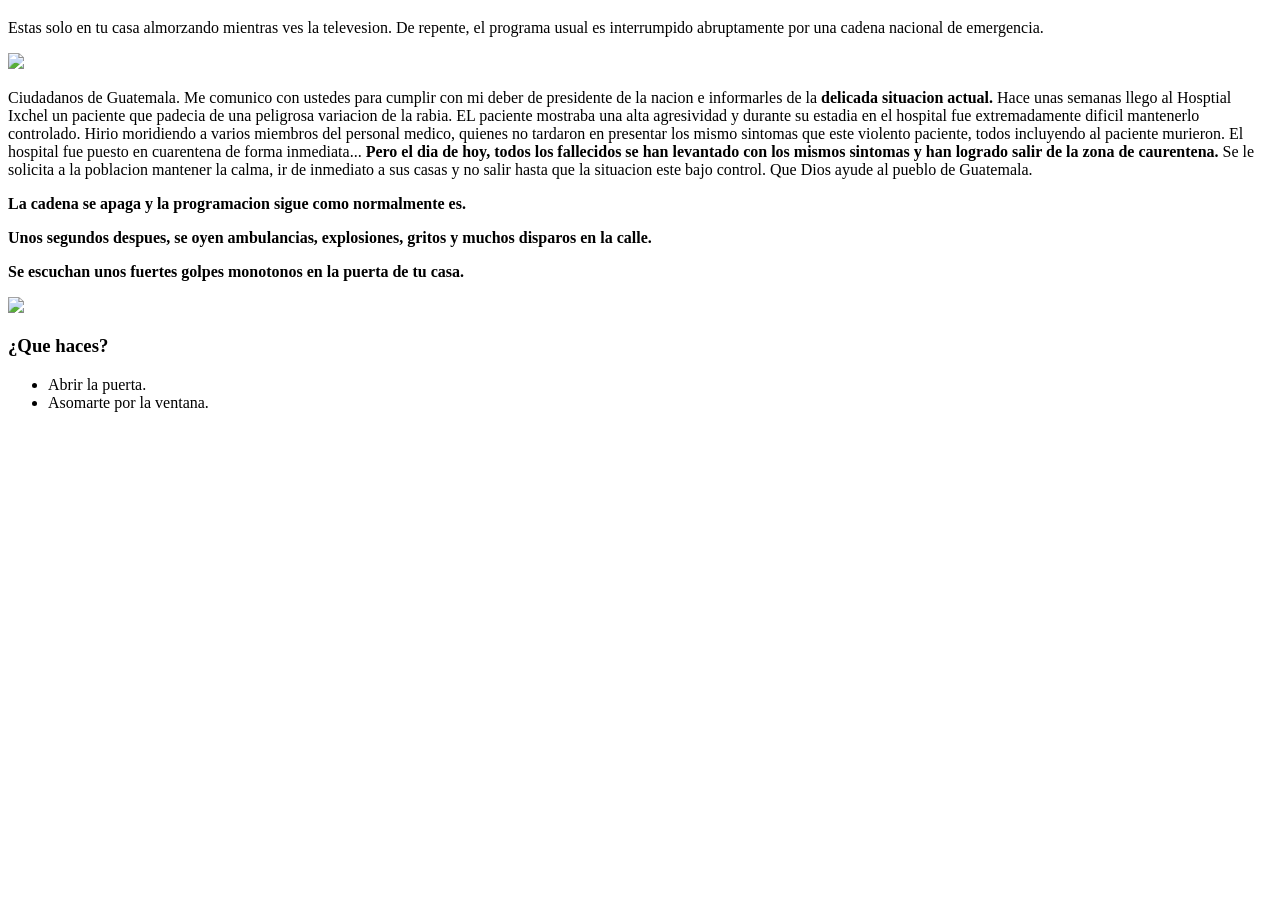
==== Laboratorio2/index.html @ 1971479c "Inicio de la historia HTML" ====
<!DOCTYPE html>
<html>
    <head>
        <title> </title>
    </head>
    <body>
        <section>
            <article>
                <h1></h1>
                <p>Estas solo en tu casa almorzando mientras ves la televesion. De repente, el programa usual es interrumpido abruptamente por una cadena nacional de emergencia.</p>
                <section>
                    <img
                    src="https://www.shutterstock.com/shutterstock/videos/1083072133/thumb/1.jpg?ip=x480">
                </section>
                <p>Ciudadanos de Guatemala. Me comunico con ustedes para cumplir con mi deber de presidente de la nacion e informarles de la <strong> delicada situacion actual.</strong>
                Hace unas semanas llego al Hosptial Ixchel un paciente que padecia de una peligrosa variacion de la rabia. EL paciente mostraba una alta agresividad y durante su estadia
            en el hospital fue extremadamente dificil mantenerlo controlado. Hirio moridiendo a varios miembros del personal medico, quienes no tardaron en presentar los mismo sintomas
        que este violento paciente, todos incluyendo al paciente murieron. El hospital fue puesto en cuarentena de forma inmediata... <strong>Pero el dia de hoy, todos los fallecidos
        se han levantado con los mismos sintomas y han logrado salir de la zona de caurentena.</strong> Se le solicita a la poblacion mantener la calma, ir de inmediato a sus casas y
    no salir hasta que la situacion este bajo control. Que Dios ayude al pueblo de Guatemala.</p>
    <p><strong>La cadena se apaga y la programacion sigue como normalmente es.</strong></p>
            </article>
        </section>
        <section>
            <p><strong>Unos segundos despues, se oyen ambulancias, explosiones, gritos y muchos disparos en la calle.</strong></p>
            <p><strong>Se escuchan unos fuertes golpes monotonos en la puerta de tu casa.</strong></p>
            <div>
                <img
                src="https://chrislovesjulia.com/wp-content/uploads/2016/07/trimmed-inside-door.jpg">
            </div>
            <h3>¿Que haces?</h3>
            <ul>
                <li>Abrir la puerta.</li>
                <li>Asomarte por la ventana.</li>
            </ul>
        </section>
    </body>
</html>
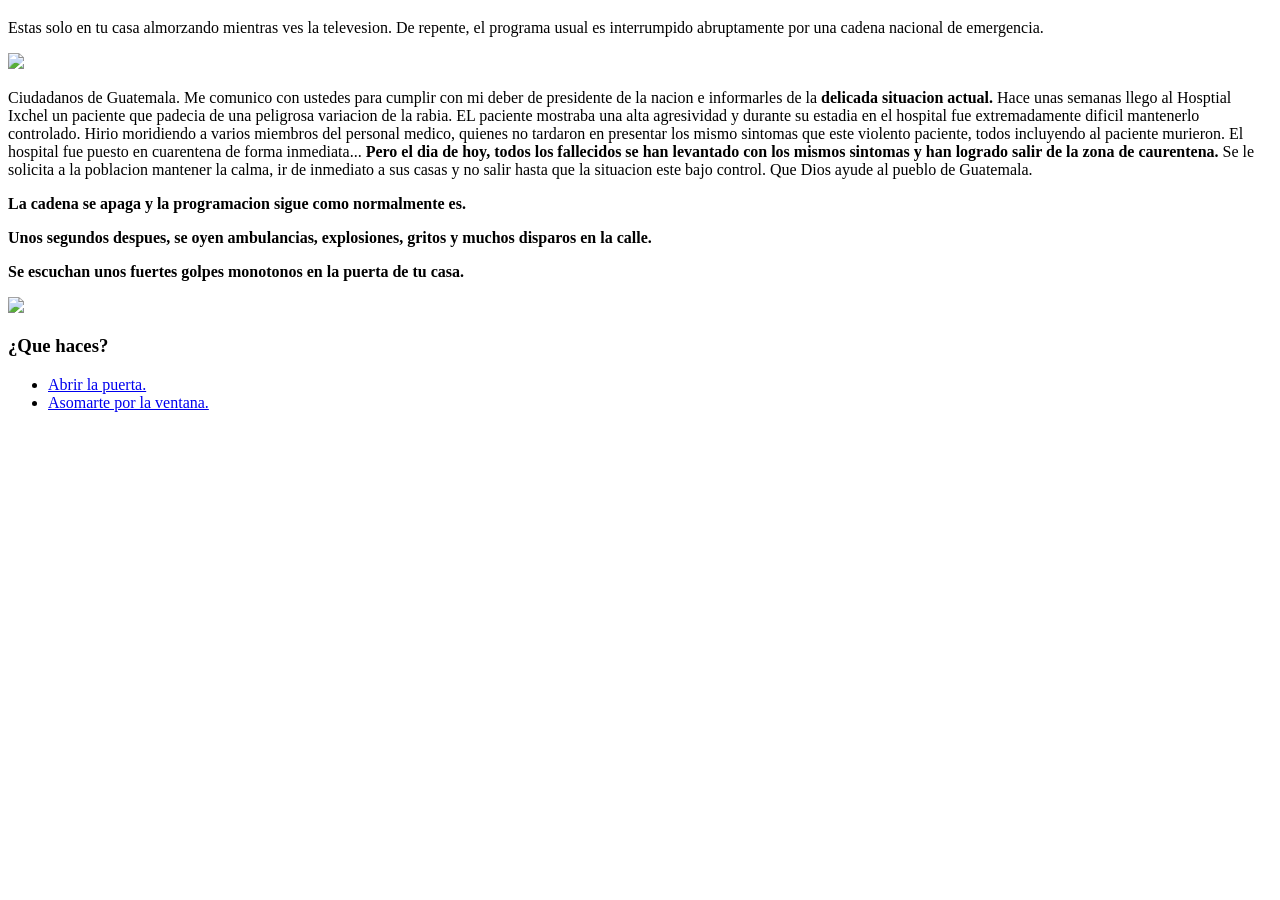
==== commit 8fa3fb6f: "Actualizcion de la narrativa. dos opciones desarrolladas." ====
--- a/Laboratorio2/index.html
+++ b/Laboratorio2/index.html
@@ -1,7 +1,7 @@
 <!DOCTYPE html>
 <html>
     <head>
-        <title> </title>
+        <title>El Brote</title>
     </head>
     <body>
         <section>
@@ -30,8 +30,8 @@
             </div>
             <h3>¿Que haces?</h3>
             <ul>
-                <li>Abrir la puerta.</li>
-                <li>Asomarte por la ventana.</li>
+                <li><a href="puerta.html">Abrir la puerta.</a></li>
+                <li><a href="ventana.html">Asomarte por la ventana.</a></li>
             </ul>
         </section>
     </body>
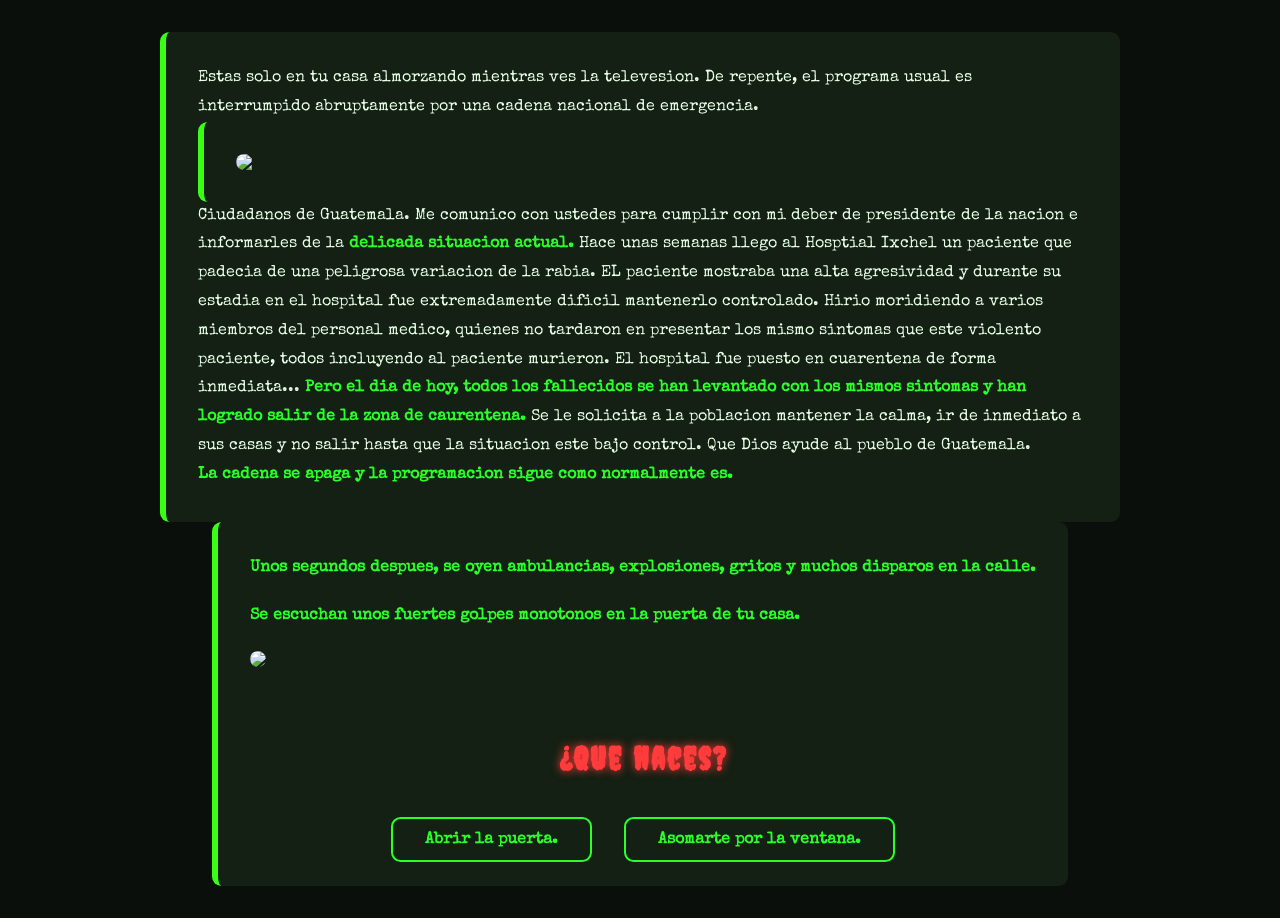
==== commit f8b90eb0: "integracion a css" ====
--- a/Laboratorio2/index.html
+++ b/Laboratorio2/index.html
@@ -1,38 +1,43 @@
-<!DOCTYPE html>
-<html>
-    <head>
-        <title>El Brote</title>
-    </head>
-    <body>
-        <section>
-            <article>
-                <h1></h1>
-                <p>Estas solo en tu casa almorzando mientras ves la televesion. De repente, el programa usual es interrumpido abruptamente por una cadena nacional de emergencia.</p>
-                <section>
-                    <img
-                    src="https://www.shutterstock.com/shutterstock/videos/1083072133/thumb/1.jpg?ip=x480">
-                </section>
-                <p>Ciudadanos de Guatemala. Me comunico con ustedes para cumplir con mi deber de presidente de la nacion e informarles de la <strong> delicada situacion actual.</strong>
-                Hace unas semanas llego al Hosptial Ixchel un paciente que padecia de una peligrosa variacion de la rabia. EL paciente mostraba una alta agresividad y durante su estadia
-            en el hospital fue extremadamente dificil mantenerlo controlado. Hirio moridiendo a varios miembros del personal medico, quienes no tardaron en presentar los mismo sintomas
-        que este violento paciente, todos incluyendo al paciente murieron. El hospital fue puesto en cuarentena de forma inmediata... <strong>Pero el dia de hoy, todos los fallecidos
-        se han levantado con los mismos sintomas y han logrado salir de la zona de caurentena.</strong> Se le solicita a la poblacion mantener la calma, ir de inmediato a sus casas y
-    no salir hasta que la situacion este bajo control. Que Dios ayude al pueblo de Guatemala.</p>
-    <p><strong>La cadena se apaga y la programacion sigue como normalmente es.</strong></p>
-            </article>
-        </section>
-        <section>
-            <p><strong>Unos segundos despues, se oyen ambulancias, explosiones, gritos y muchos disparos en la calle.</strong></p>
-            <p><strong>Se escuchan unos fuertes golpes monotonos en la puerta de tu casa.</strong></p>
-            <div>
-                <img
-                src="https://chrislovesjulia.com/wp-content/uploads/2016/07/trimmed-inside-door.jpg">
-            </div>
-            <h3>¿Que haces?</h3>
-            <ul>
-                <li><a href="puerta.html">Abrir la puerta.</a></li>
-                <li><a href="ventana.html">Asomarte por la ventana.</a></li>
-            </ul>
-        </section>
-    </body>
+<!DOCTYPE html>
+<html>
+    <head>
+        <title>El Brote</title>
+        <link href="https://fonts.googleapis.com/css2?family=Creepster&family=Special+Elite&display=swap" rel="stylesheet">
+        <link rel="stylesheet" href="css/story_theme.css">
+        <link rel="stylesheet" href="css/base.css">
+        <link rel="stylesheet" href="css/layouts.css">
+        <link rel="stylesheet" href="css/components.css">
+        <link rel="stylesheet" href="css/animations.css">
+    </head>
+    <body>
+        <section>
+            <article>
+                <p>Estas solo en tu casa almorzando mientras ves la televesion. De repente, el programa usual es interrumpido abruptamente por una cadena nacional de emergencia.</p>
+                <section>
+                    <img
+                    src="https://www.shutterstock.com/shutterstock/videos/1083072133/thumb/1.jpg?ip=x480">
+                </section>
+                <p>Ciudadanos de Guatemala. Me comunico con ustedes para cumplir con mi deber de presidente de la nacion e informarles de la <strong> delicada situacion actual.</strong>
+                Hace unas semanas llego al Hosptial Ixchel un paciente que padecia de una peligrosa variacion de la rabia. EL paciente mostraba una alta agresividad y durante su estadia
+            en el hospital fue extremadamente dificil mantenerlo controlado. Hirio moridiendo a varios miembros del personal medico, quienes no tardaron en presentar los mismo sintomas
+        que este violento paciente, todos incluyendo al paciente murieron. El hospital fue puesto en cuarentena de forma inmediata... <strong>Pero el dia de hoy, todos los fallecidos
+        se han levantado con los mismos sintomas y han logrado salir de la zona de caurentena.</strong> Se le solicita a la poblacion mantener la calma, ir de inmediato a sus casas y
+    no salir hasta que la situacion este bajo control. Que Dios ayude al pueblo de Guatemala.</p>
+    <p><strong>La cadena se apaga y la programacion sigue como normalmente es.</strong></p>
+            </article>
+        </section>
+        <section>
+            <p><strong>Unos segundos despues, se oyen ambulancias, explosiones, gritos y muchos disparos en la calle.</strong></p>
+            <p><strong>Se escuchan unos fuertes golpes monotonos en la puerta de tu casa.</strong></p>
+            <div>
+                <img
+                src="https://chrislovesjulia.com/wp-content/uploads/2016/07/trimmed-inside-door.jpg">
+            </div>
+            <h3>¿Que haces?</h3>
+            <ul>
+                <li><a href="puerta.html">Abrir la puerta.</a></li>
+                <li><a href="ventana.html">Asomarte por la ventana.</a></li>
+            </ul>
+        </section>
+    </body>
 </html>
--- a/Laboratorio2/css/story_theme.css
+++ b/Laboratorio2/css/story_theme.css
@@ -0,0 +1,26 @@
+:root {
+
+  /* Tipografía */
+  --font-display: 'Creepster', cursive;
+  --font-body: 'Special Elite', monospace;
+
+  /* Estado: Inicio */
+  --color-primary: #2aff2a;
+  --color-secondary: rgb(153, 14, 14);
+  --color-background: #0b0f0c;
+  --color-surface: #132013;
+
+  /* Estado: Decisión */
+  --color-decision: #ffd900;
+
+  /* Estado: Final */
+  --color-ending: #ff3b3b;
+
+  /* Generales */
+  --color-text: #e8ffe8;
+  --color-border: #39ff14;
+
+  --spacing-lg: 2rem;
+  --spacing-md: 1.2rem;
+  --radius: 0.6rem;
+}
--- a/Laboratorio2/css/base.css
+++ b/Laboratorio2/css/base.css
@@ -0,0 +1,35 @@
+*,
+*::before,
+*::after {
+  box-sizing: border-box;
+  margin: 0;
+  padding: 0;
+}
+
+body {
+  font-family: var(--font-body);
+  background: var(--color-background);
+  color: var(--color-text);
+  line-height: 1.8;
+  min-height: 100vh;
+  padding: 2rem;
+}
+
+img {
+  max-width: 100%;
+  border-radius: var(--radius);
+}
+
+strong {
+  color: var(--color-primary);
+}
+
+h3 {
+  font-family: var(--font-display);
+  font-size: 2rem;
+  text-align: center;
+  margin-top: var(--spacing-lg);
+  letter-spacing: 2px;
+  color: var(--color-ending);
+  text-shadow: 0 0 10px var(--color-ending);
+}
--- a/Laboratorio2/css/layouts.css
+++ b/Laboratorio2/css/layouts.css
@@ -0,0 +1,23 @@
+body {
+  display: grid;
+  place-items: center;
+}
+
+section {
+  display: flex;
+  flex-direction: column;
+  gap: var(--spacing-md);
+  max-width: 60rem;
+  background: var(--color-surface);
+  padding: var(--spacing-lg);
+  border-left: 0.4rem solid var(--color-border);
+  border-radius: var(--radius);
+}
+
+ul {
+  display: flex;
+  justify-content: center;
+  gap: 2rem;
+  list-style: none;
+  margin-top: var(--spacing-md);
+}
--- a/Laboratorio2/css/components.css
+++ b/Laboratorio2/css/components.css
@@ -0,0 +1,30 @@
+a {
+  text-decoration: none;
+  padding: 0.8rem 2rem;
+  border-radius: var(--radius);
+  font-weight: bold;
+  background: transparent;
+  border: 2px solid var(--color-primary);
+  color: var(--color-primary);
+  transition: transform 0.2s ease, background 0.3s ease;
+}
+
+/* Hover */
+a:hover {
+  background: var(--color-ending);
+  border-color: var(--color-ending);
+  color: white;
+  transform: scale(1.1);
+  box-shadow: 0 0 20px var(--color-ending);
+}
+
+/* Active */
+a:active {
+  transform: scale(0.95);
+}
+
+/* Accesibilidad teclado */
+a:focus-visible {
+  outline: 3px solid var(--color-decision);
+  outline-offset: 3px;
+}
--- a/Laboratorio2/css/animations.css
+++ b/Laboratorio2/css/animations.css
@@ -0,0 +1,29 @@
+/*  Parpadeo alerta */
+@keyframes emergency-alert {
+  0%,100% { opacity: 1; }
+  50% { opacity: 0.4; }
+}
+
+strong {
+  animation: emergency-alert 2s infinite;
+}
+
+/* Glow respiración */
+@keyframes infected-glow {
+  0%,100% { box-shadow: 0 0 10px var(--color-primary); }
+  50% { box-shadow: 0 0 25px var(--color-primary); }
+}
+
+section {
+  animation: infected-glow 4s infinite;
+}
+
+/* Aparición suave */
+@keyframes fade-in {
+  from { opacity: 0; transform: translateY(1rem); }
+  to { opacity: 1; transform: translateY(0); }
+}
+
+body {
+  animation: fade-in 1s ease-in-out;
+}
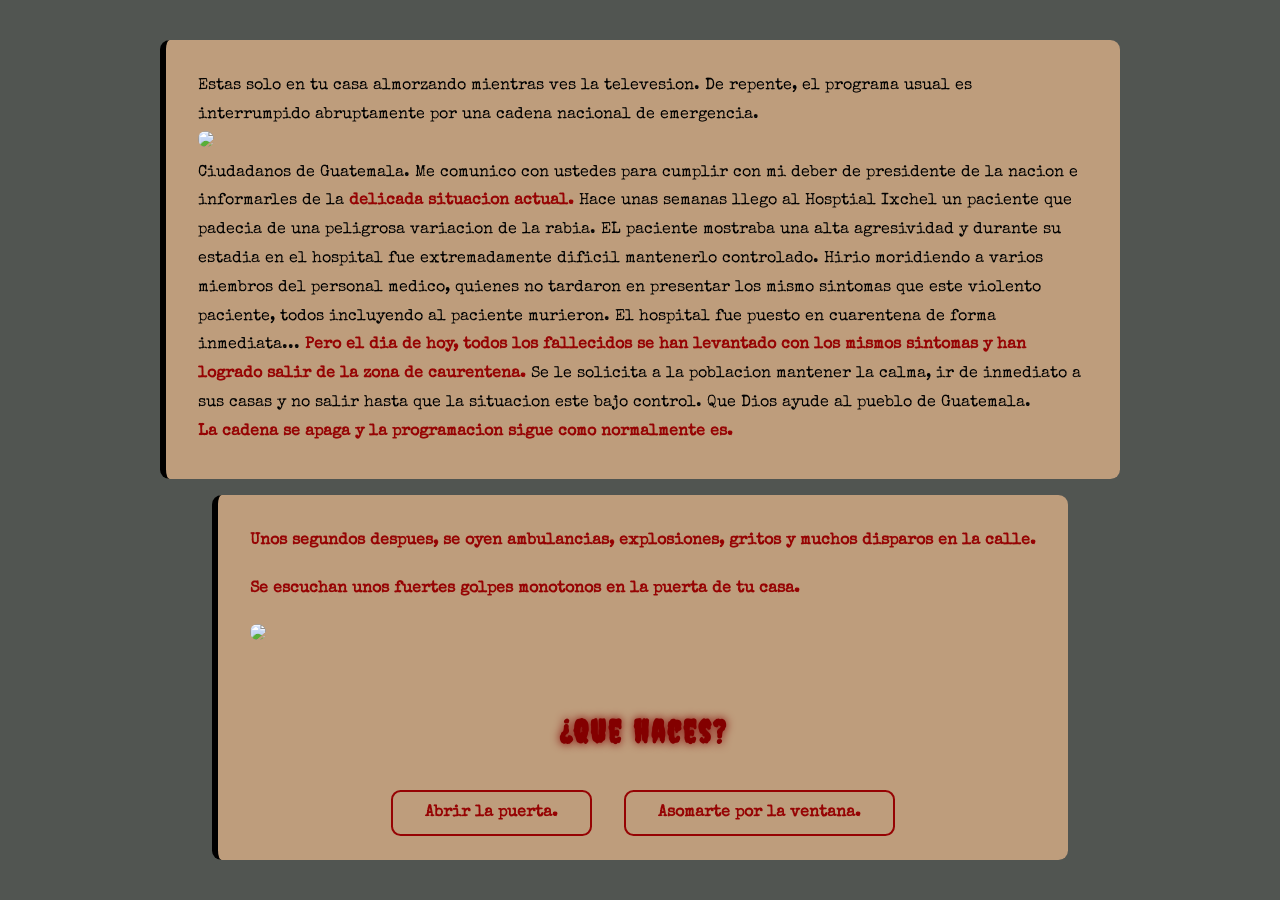
==== commit 357878b2: "cambios visuales" ====
--- a/Laboratorio2/index.html
+++ b/Laboratorio2/index.html
@@ -13,10 +13,10 @@
         <section>
             <article>
                 <p>Estas solo en tu casa almorzando mientras ves la televesion. De repente, el programa usual es interrumpido abruptamente por una cadena nacional de emergencia.</p>
-                <section>
+                <div>
                     <img
                     src="https://www.shutterstock.com/shutterstock/videos/1083072133/thumb/1.jpg?ip=x480">
-                </section>
+                </div>
                 <p>Ciudadanos de Guatemala. Me comunico con ustedes para cumplir con mi deber de presidente de la nacion e informarles de la <strong> delicada situacion actual.</strong>
                 Hace unas semanas llego al Hosptial Ixchel un paciente que padecia de una peligrosa variacion de la rabia. EL paciente mostraba una alta agresividad y durante su estadia
             en el hospital fue extremadamente dificil mantenerlo controlado. Hirio moridiendo a varios miembros del personal medico, quienes no tardaron en presentar los mismo sintomas
--- a/Laboratorio2/css/story_theme.css
+++ b/Laboratorio2/css/story_theme.css
@@ -5,20 +5,20 @@
   --font-body: 'Special Elite', monospace;
 
   /* Estado: Inicio */
-  --color-primary: #2aff2a;
+  --color-primary: #960303;
   --color-secondary: rgb(153, 14, 14);
-  --color-background: #0b0f0c;
-  --color-surface: #132013;
+  --color-background: #515551;
+  --color-surface: #be9d7c;
 
   /* Estado: Decisión */
   --color-decision: #ffd900;
 
   /* Estado: Final */
-  --color-ending: #ff3b3b;
+  --color-ending: #830000;
 
   /* Generales */
-  --color-text: #e8ffe8;
-  --color-border: #39ff14;
+  --color-text: #000000;
+  --color-border: #000000;
 
   --spacing-lg: 2rem;
   --spacing-md: 1.2rem;
--- a/Laboratorio2/css/components.css
+++ b/Laboratorio2/css/components.css
@@ -21,10 +21,4 @@
 /* Active */
 a:active {
   transform: scale(0.95);
-}
-
-/* Accesibilidad teclado */
-a:focus-visible {
-  outline: 3px solid var(--color-decision);
-  outline-offset: 3px;
 }
--- a/Laboratorio2/css/animations.css
+++ b/Laboratorio2/css/animations.css
@@ -10,8 +10,8 @@
 
 /* Glow respiración */
 @keyframes infected-glow {
-  0%,100% { box-shadow: 0 0 10px var(--color-primary); }
-  50% { box-shadow: 0 0 25px var(--color-primary); }
+  0%,100% { box-shadow: 0 0 10px var(--color-border); }
+  50% { box-shadow: 0 0 25px var(--color-border); }
 }
 
 section {
